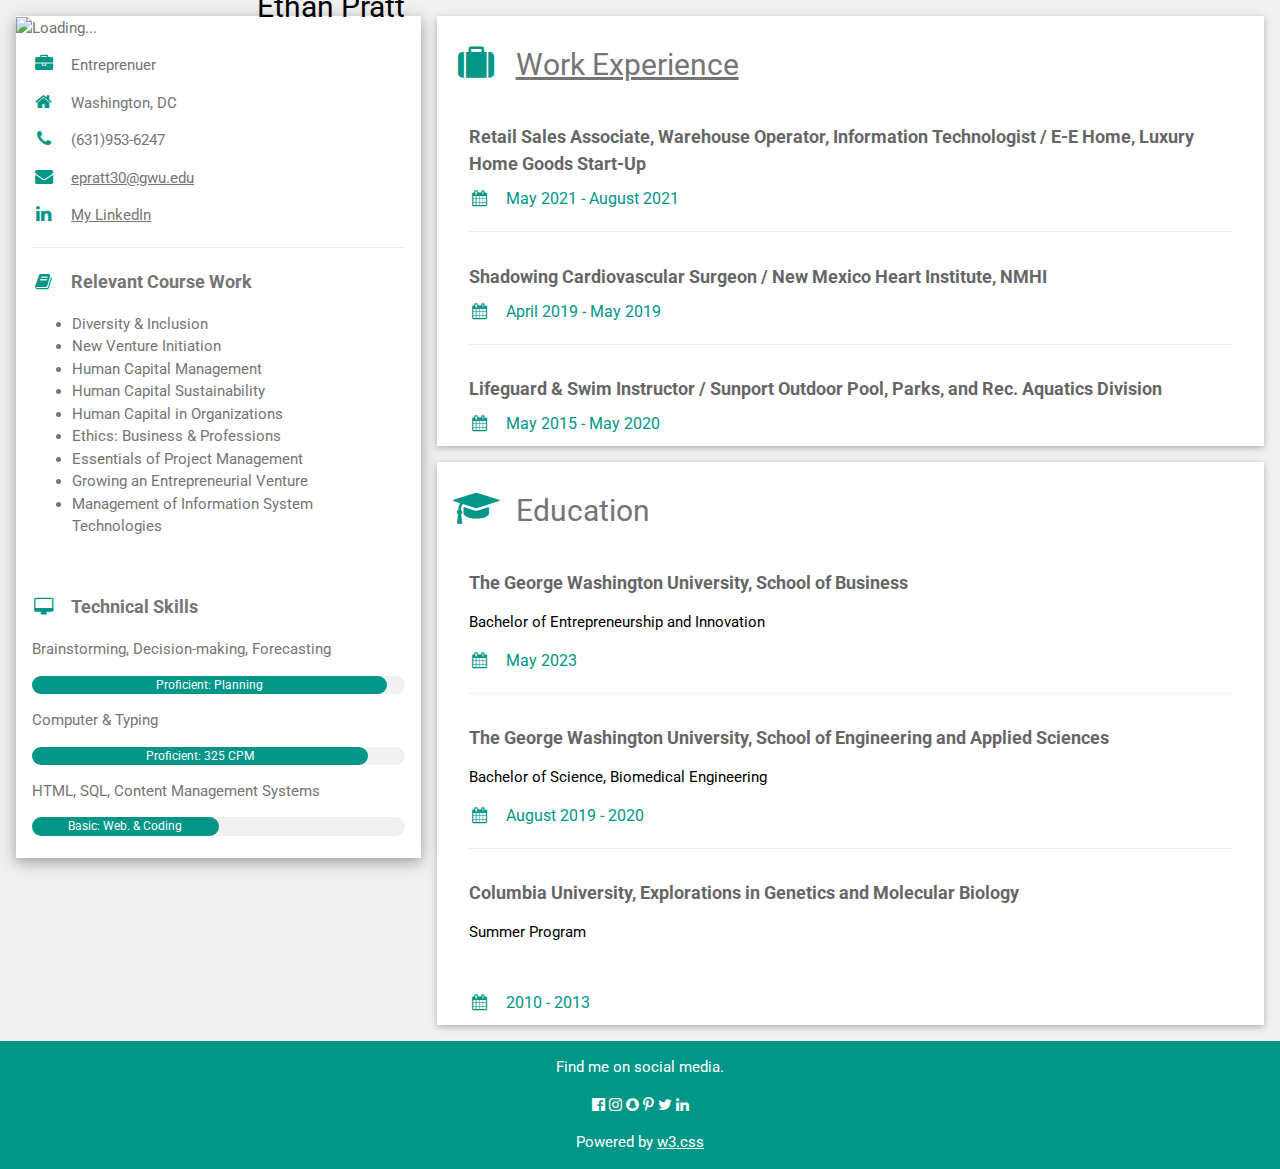
==== Ethan Site/index.html @ 05f6f367 "Org" ====
<!DOCTYPE html>
<html>
<title>W3.CSS Template</title>
<meta charset="UTF-8">
<meta name="viewport" content="width=device-width, initial-scale=1">
<link rel="stylesheet" href="https://www.w3schools.com/w3css/4/w3.css">
<link rel='stylesheet' href='https://fonts.googleapis.com/css?family=Roboto'>
<link rel="stylesheet" href="https://cdnjs.cloudflare.com/ajax/libs/font-awesome/4.7.0/css/font-awesome.min.css">
<style>
html,body,h1,h2,h3,h4,h5,h6 {font-family: "Roboto", sans-serif}
</style>
<body class="w3-light-grey">

<!-- Page Container -->
<div class="w3-content w3-margin-top" style="max-width:1400px;">

  <!-- The Grid -->
  <div class="w3-row-padding">
  
    <!-- Left Column -->
    <div class="w3-third">
    
      <div class="w3-white w3-text-grey w3-card-4">
        <div class="w3-display-container">
          <img src="images/IMG_2155.jpg" style="width:50%" alt="Loading...">
          <div class="w3-display-bottomright w3-container w3-text-black">
            <h2>Ethan Pratt</h2>
          </div>
        </div>
        <div class="w3-container">
          <p><i class="fa fa-briefcase fa-fw w3-margin-right w3-large w3-text-teal"></i>Entreprenuer</p>
          <p><i class="fa fa-home fa-fw w3-margin-right w3-large w3-text-teal"></i>Washington, DC</p>
          <p><i class="fa fa-phone fa-fw w3-margin-right w3-large w3-text-teal"></i>(631)953-6247</p>
          <p><i class="fa fa-envelope fa-fw w3-margin-right w3-large w3-text-teal"></i><a href = "mailto: epratt30@gwmail.gwu.edu">epratt30@gwu.edu</a></p>
          <p><i class="fa fa-linkedin fa-fw w3-margin-right w3-large w3-text-teal"></i><a href="https://www.linkedin.com/in/ethan-pratt/">My LinkedIn</a></p>
          <hr>

          <p class="w3-large"><b><i class="fa fa-book fa-fw w3-margin-right w3-text-teal"></i>Relevant Course Work</b></p>
          <ul>
            <li>Diversity & Inclusion</li>
            <li>New Venture Initiation</li>
            <li>Human Capital Management</li>
            <li>Human Capital Sustainability</li>
            <li>Human Capital in Organizations</li>
            <li>Ethics: Business & Professions</li>
            <li>Essentials of Project Management</li>
            <li>Growing an Entrepreneurial Venture</li>
            <li>Management of Information System Technologies</li>
          </ul>
          <br>

          <p class="w3-large w3-text-theme"><b><i class="fa fa-desktop fa-fw w3-margin-right w3-text-teal"></i>Technical Skills</b></p>
          <p>Brainstorming, Decision-making, Forecasting</p>
          <div class="w3-light-grey w3-round-xlarge w3-small">
            <div class="w3-container w3-center w3-round-xlarge w3-teal" style="width:95%">
              <div class="w3-center w3-text-white">Proficient: Planning</div>
            </div>
          </div>
          <p>Computer & Typing</p>
          <div class="w3-light-grey w3-round-xlarge w3-small">
            <div class="w3-container w3-center w3-round-xlarge w3-teal" style="width:90%">
              <div class="w3-center w3-text-white">Proficient: 325 CPM</div>
            </div>
          </div>
          <p>HTML, SQL, Content Management Systems</p>
          <div class="w3-light-grey w3-round-xlarge w3-small">
            <div class="w3-container w3-center w3-round-xlarge w3-teal" style="width:50%">
              <div class="w3-center w3-text-white">Basic: Web. & Coding</div>
            </div>
          </div>
          <br>
        </div>
      </div><br>

    <!-- End Left Column -->
    </div>

    <!-- Right Column -->
    <div class="w3-twothird">
    
      <div class="w3-container w3-card w3-white w3-margin-bottom">
        <h2 class="w3-text-grey w3-padding-16"><i class="fa fa-suitcase fa-fw w3-margin-right w3-xxlarge w3-text-teal"></i><a href="WorkExperience.html">Work Experience</a></h2>
        <div class="w3-container">
          <h5 class="w3-opacity"><b>Retail Sales Associate, Warehouse Operator, Information Technologist / E-E Home, Luxury Home Goods Start-Up</b></h5>
          <h6 class="w3-text-teal"><i class="fa fa-calendar fa-fw w3-margin-right"></i>May 2021 - August 2021</h6>
          <hr>
        </div>
        <div class="w3-container">
          <h5 class="w3-opacity"><b>Shadowing Cardiovascular Surgeon / New Mexico Heart Institute, NMHI</b></h5>
          <h6 class="w3-text-teal"><i class="fa fa-calendar fa-fw w3-margin-right"></i>April 2019 - May 2019</h6>
          <hr>
        </div>
        <div class="w3-container">
          <h5 class="w3-opacity"><b>Lifeguard & Swim Instructor / Sunport Outdoor Pool, Parks, and Rec. Aquatics Division</b></h5>
          <h6 class="w3-text-teal"><i class="fa fa-calendar fa-fw w3-margin-right"></i>May 2015 - May 2020</h6>
        </div>
      </div>

      <div class="w3-container w3-card w3-white">
        <h2 class="w3-text-grey w3-padding-16"><i class="fa fa-graduation-cap fa-fw w3-margin-right w3-xxlarge w3-text-teal"></i>Education</h2>
        <div class="w3-container">
          <h5 class="w3-opacity"><b>The George Washington University, School of Business</b></h5>
          <p>Bachelor of Entrepreneurship and Innovation</p>
          <h6 class="w3-text-teal"><i class="fa fa-calendar fa-fw w3-margin-right"></i>May 2023</h6>
          <hr>
        </div>
        <div class="w3-container">
          <h5 class="w3-opacity"><b>The George Washington University, School of Engineering and Applied Sciences</b></h5>
          <p>Bachelor of Science, Biomedical Engineering</p>
          <h6 class="w3-text-teal"><i class="fa fa-calendar fa-fw w3-margin-right"></i>August 2019 - 2020</h6>
          <hr>
        </div>
        <div class="w3-container">
          <h5 class="w3-opacity"><b>Columbia University, Explorations in Genetics and Molecular Biology</b></h5>
          <p>Summer Program</p><br>
          <h6 class="w3-text-teal"><i class="fa fa-calendar fa-fw w3-margin-right"></i>2010 - 2013</h6>
        </div>
      </div>

    <!-- End Right Column -->
    </div>
    
  <!-- End Grid -->
  </div>
  
  <!-- End Page Container -->
</div>

<footer class="w3-container w3-teal w3-center w3-margin-top">
  <p>Find me on social media.</p>
  <i class="fa fa-facebook-official w3-hover-opacity"></i>
  <i class="fa fa-instagram w3-hover-opacity"></i>
  <i class="fa fa-snapchat w3-hover-opacity"></i>
  <i class="fa fa-pinterest-p w3-hover-opacity"></i>
  <i class="fa fa-twitter w3-hover-opacity"></i>
  <i class="fa fa-linkedin w3-hover-opacity"></i>
  <p>Powered by <a href="https://www.w3schools.com/w3css/default.asp" target="_blank">w3.css</a></p>
</footer>

</body>
</html>
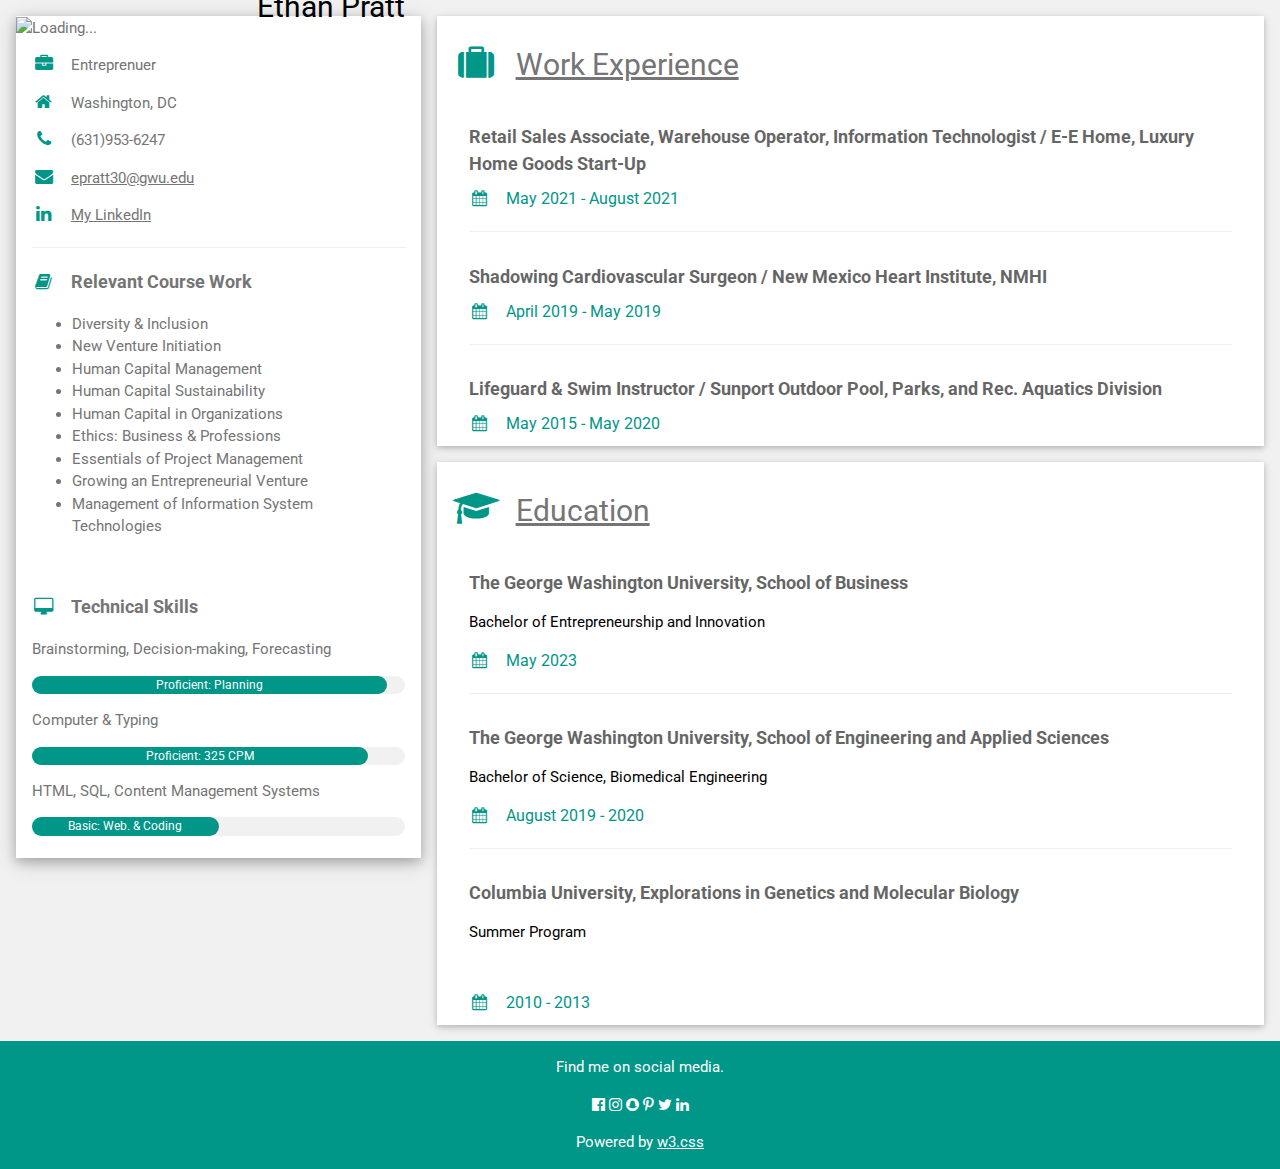
==== commit fded9f62: "Update index.html" ====
--- a/Ethan Site/index.html
+++ b/Ethan Site/index.html
@@ -97,7 +97,7 @@
       </div>
 
       <div class="w3-container w3-card w3-white">
-        <h2 class="w3-text-grey w3-padding-16"><i class="fa fa-graduation-cap fa-fw w3-margin-right w3-xxlarge w3-text-teal"></i>Education</h2>
+        <h2 class="w3-text-grey w3-padding-16"><i class="fa fa-graduation-cap fa-fw w3-margin-right w3-xxlarge w3-text-teal"></i><a href="Education.html">Education</a></h2>
         <div class="w3-container">
           <h5 class="w3-opacity"><b>The George Washington University, School of Business</b></h5>
           <p>Bachelor of Entrepreneurship and Innovation</p>
